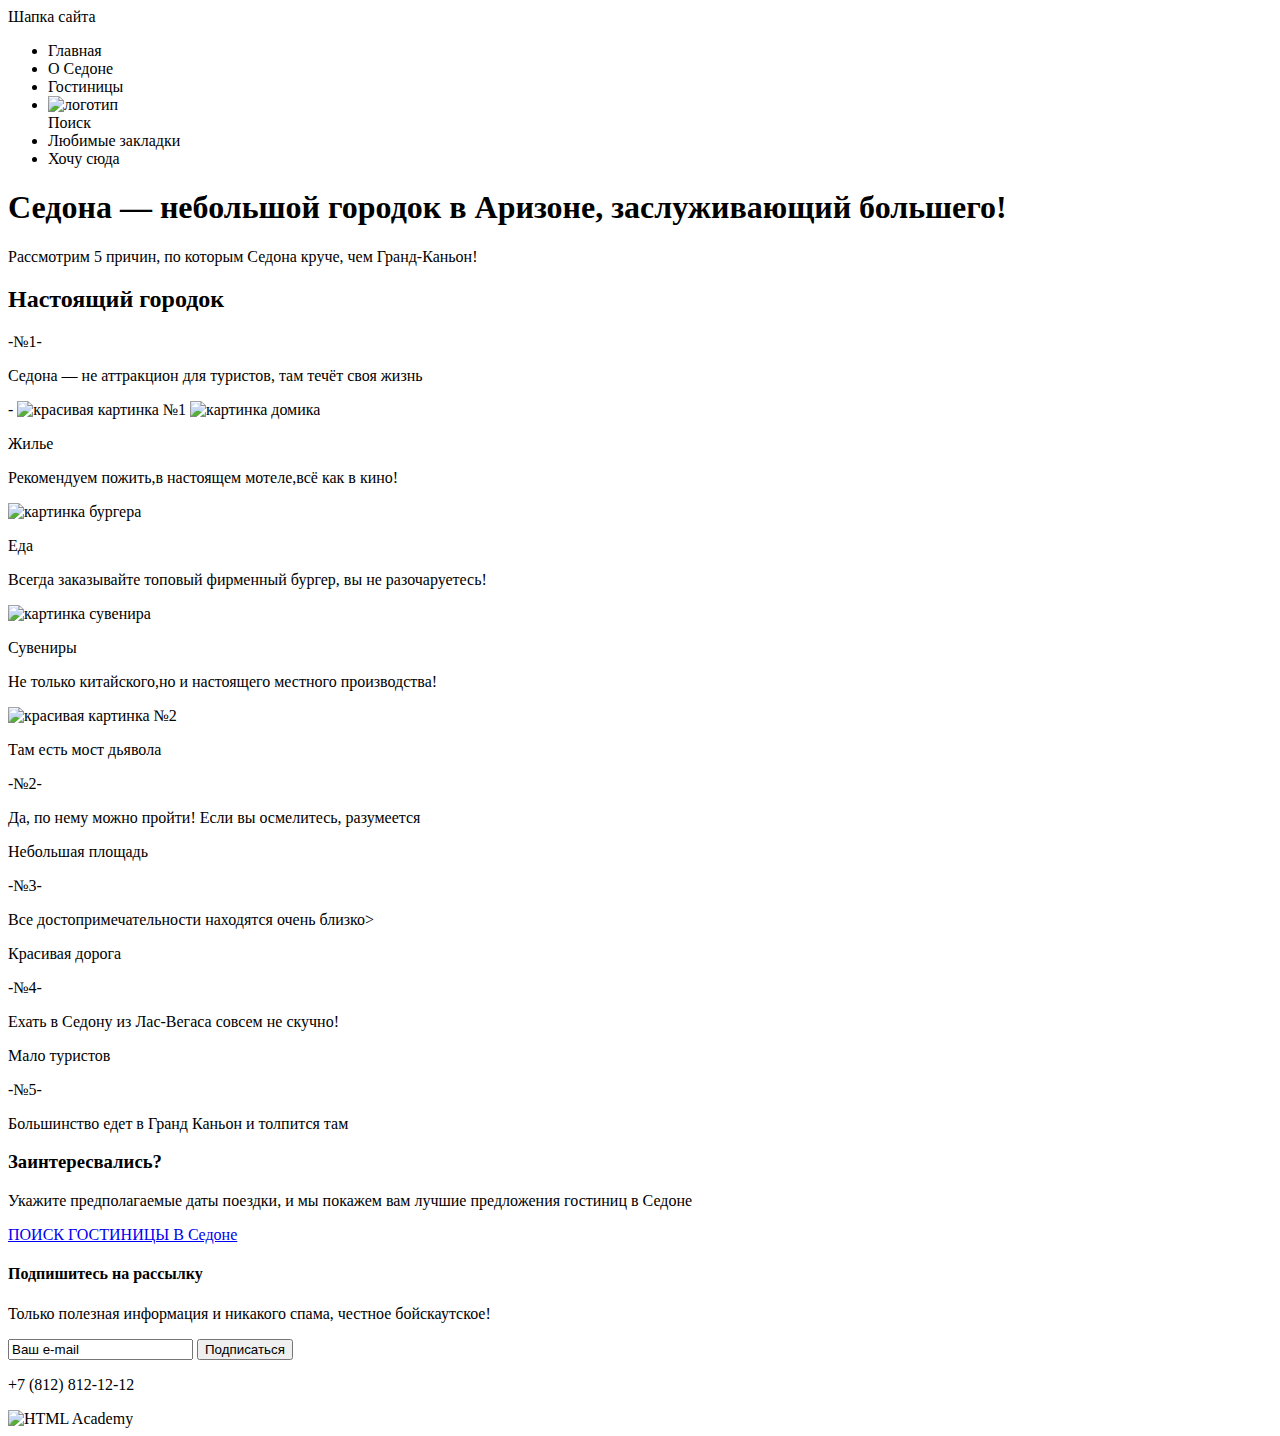
==== index.html @ 8c1b792f "Семантическая разметка главной стр вер 1" ====
<!DOCTYPE html>
<html lang="ru">
  <head>
    <meta charset="utf-8">
    <title>Курорт Седона</title>
  </head>
  <body>
    <nav>
  <header>Шапка сайта</header>
  <ul>
    <li>Главная</li>
    <li>О Седоне</li>
    <li>Гостиницы</li>
    <li><img src="#" alt="логотип"></li>
        <il>Поиск</li>
    <li>Любимые закладки</li>
    <li>Хочу сюда</li>
  </ul>
</nav>
<main>
  
  <h1>Седона — небольшой городок в Аризоне,
    заслуживающий большего!</h1>

    <p>Рассмотрим 5 причин, по которым Седона круче, чем Гранд-Каньон!</p>

  <h2>Настоящий городок</h2>
  <p>-№1-</p>
  <p>Седона — не аттракцион для туристов, там течёт 
    своя жизнь</p>
-
    <img src="#" alt="красивая картинка №1"> 

    <img src="#" alt="картинка домика"> 
    <p>Жилье</p>
    <p>Рекомендуем пожить,в настоящем мотеле,всё как в кино!</p>

    <img src="#" alt="картинка бургера">     
    <p>Еда</p>
    <p>Всегда заказывайте топовый фирменный бургер, вы не разочаруетесь!</p>

    <img src="#" alt="картинка сувенира"> 
    <p>Сувениры</p>
    <p>Не только китайского,но и настоящего местного производства!</p>

    <img src="#" alt="красивая картинка №2">

    <p>Там есть мост дьявола</p>
    <p>-№2-</p>
    <p>Да, по нему можно пройти! Если вы осмелитесь, разумеется</p>

    <p>Небольшая площадь</p>
    <p>-№3-</p>
    <p></p>Все достопримечательности находятся очень близко></p>

    <p>Красивая дорога</p>
    <p>-№4-</p>
    <p>Ехать в Седону из Лас-Вегаса совсем не скучно!</p>

    <p>Мало туристов</p>
    <p>-№5-</p>
    <p>Большинство едет в Гранд Каньон и толпится там</p>

<h3>Заинтересвались?</h3>
<p>Укажите предполагаемые даты поездки, и мы покажем вам лучшие предложения гостиниц в Седоне</p>
<a href="#">ПОИСК ГОСТИНИЦЫ В Cедоне</a>
 
<h4>Подпишитесь на рассылку</h4>
<p>Только полезная информация и никакого спама, честное бойскаутское!</p>
<form action="#" method="post">
<input type="text" name="e-mail" value="Ваш e-mail">
<input type="submit" value="Подписаться">
  </form>
</main>

      <a href="#"img src="#" alt=Птичка></a> 
      <a href="#"img src="#" alt=Ф-Бук></a>
      <a href="#"img src="#" alt=Другие></a>

      <p>+7 (812) 812-12-12</p>   
      <img src="#" alt="HTML Academy">

    </footer>


  </body>
</html>
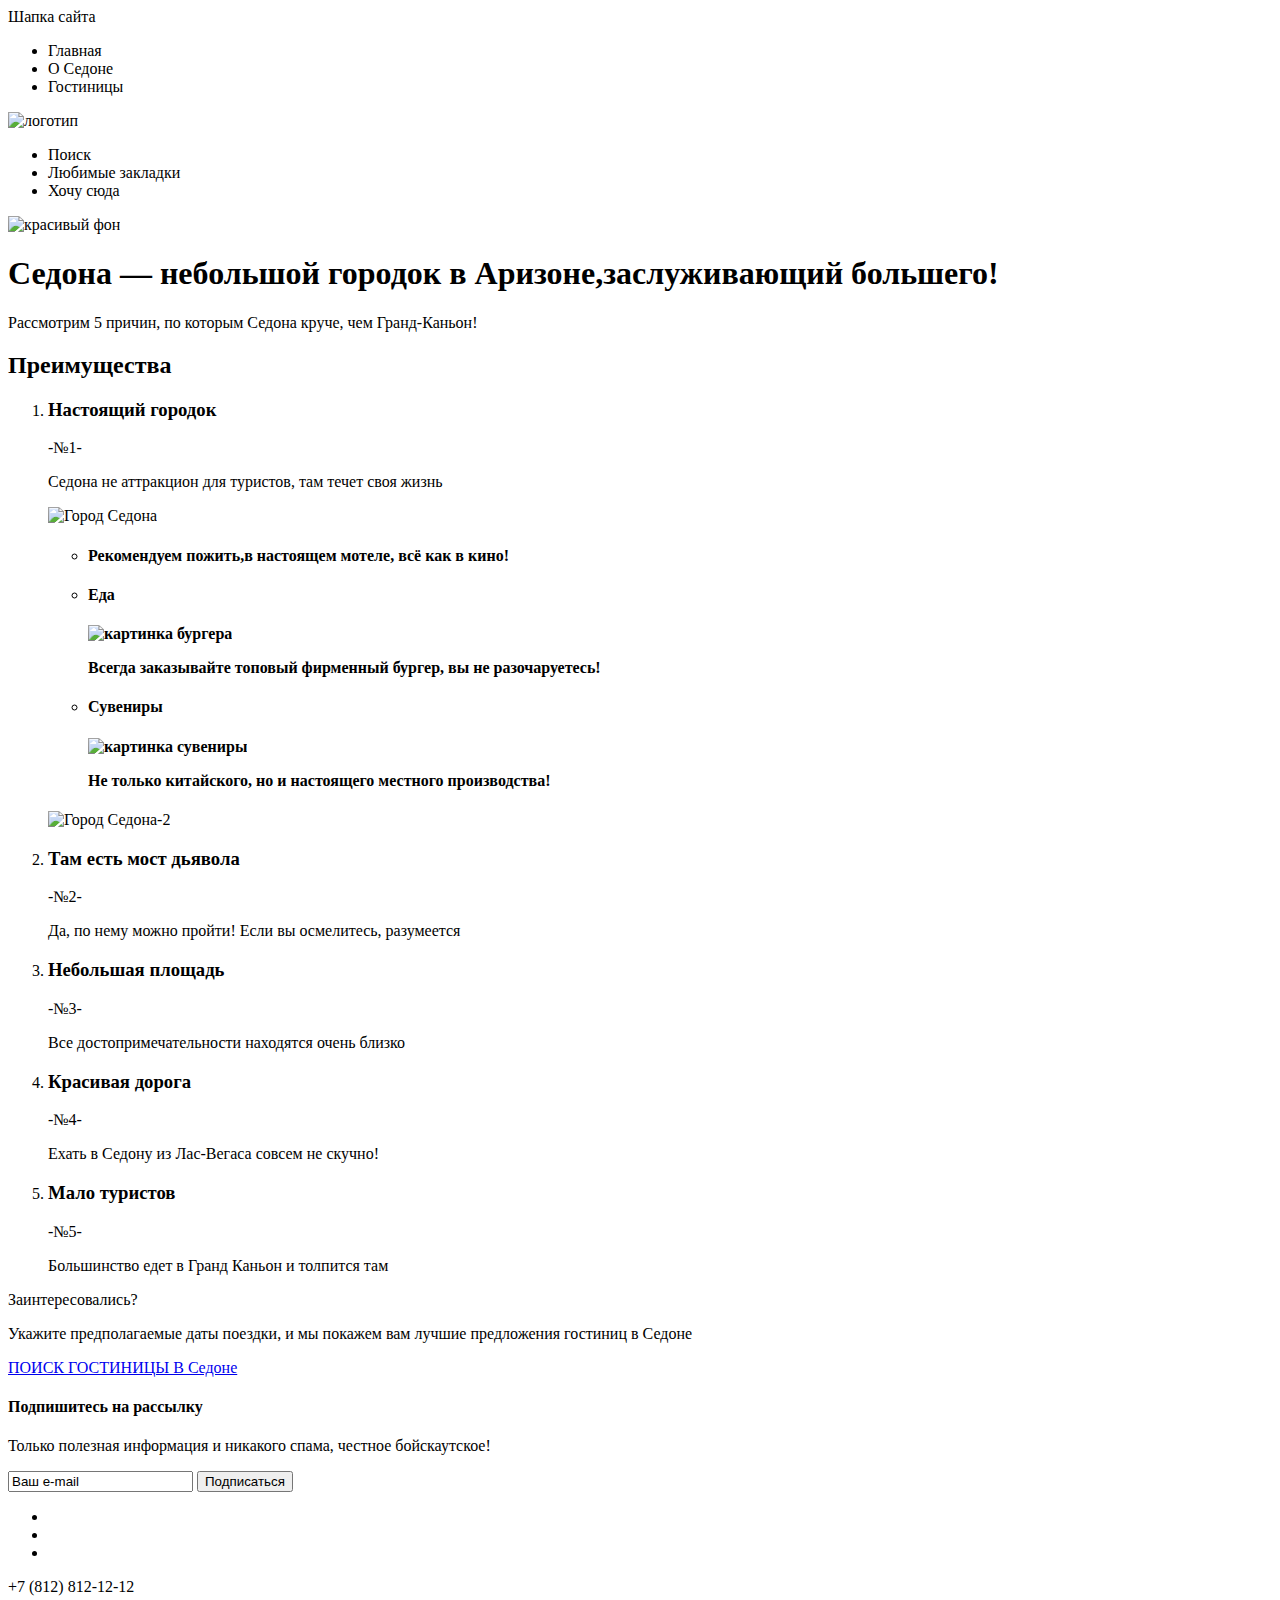
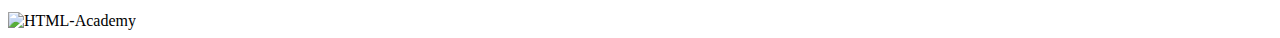
==== commit 12ce017d: "Улучшенная версия" ====
--- a/index.html
+++ b/index.html
@@ -1,87 +1,118 @@
 <!DOCTYPE html>
 <html lang="ru">
-  <head>
-    <meta charset="utf-8">
-    <title>Курорт Седона</title>
-  </head>
-  <body>
-    <nav>
-  <header>Шапка сайта</header>
-  <ul>
-    <li>Главная</li>
-    <li>О Седоне</li>
-    <li>Гостиницы</li>
-    <li><img src="#" alt="логотип"></li>
-        <il>Поиск</li>
-    <li>Любимые закладки</li>
-    <li>Хочу сюда</li>
-  </ul>
-</nav>
-<main>
-  
-  <h1>Седона — небольшой городок в Аризоне,
-    заслуживающий большего!</h1>
 
-    <p>Рассмотрим 5 причин, по которым Седона круче, чем Гранд-Каньон!</p>
+<head>
+  <meta charset="utf-8">
+  <title>Курорт Седона</title>
+</head>
 
-  <h2>Настоящий городок</h2>
-  <p>-№1-</p>
-  <p>Седона — не аттракцион для туристов, там течёт 
-    своя жизнь</p>
--
-    <img src="#" alt="красивая картинка №1"> 
+<body>
+  <nav>
+    <header>Шапка сайта</header>
+    <ul class="nav">
+      <li class="nav-list-1">Главная</li>
+      <li class="nav-list-1">О Седоне</li>
+      <li class="nav-list-1">Гостиницы</li>
+    </ul>
+    <img src="#" width="" height="" alt="логотип" class="logo-sedona">
+    <ul class="nav-2">
+      <li class="nav-list-2">Поиск</li>
+      <li class="nav-list-2">Любимые закладки</li>
+      <li class="nav-list-2">Хочу сюда</li>
+    </ul>
+  </nav>
+  <main>
+    <img src="#" width="" height="" alt="красивый фон" class="pic-sedona">
+    <section class="section-h1">
+      <h1 class="head-one">Седона — небольшой городок в Аризоне,заслуживающий большего!</h1>
+      <p class="paragraph-main">Рассмотрим 5 причин, по которым Седона круче, чем Гранд-Каньон!</p>
+    </section>
+    <section class='advantages'>
+      <h2 class="visually-hidden">Преимущества</h2>
 
-    <img src="#" alt="картинка домика"> 
-    <p>Жилье</p>
-    <p>Рекомендуем пожить,в настоящем мотеле,всё как в кино!</p>
+      <ol class="advantages-list">
+        <li class="advantages-item advantages-item-image">
+          <h3 class="advantages-title">Настоящий городок</h3>
+          <p class="advantages-text">-№1-</p>
+          <p class="advantages-text">Седона не аттракцион для туристов, там течет своя жизнь</p>
+        </li>
+        <picture class="advantages-picture">
+          <!-- Тег picture в дальнейшем понадобится для реализации адаптивности контентного изображения -->
+          <img class="advantages-img" src="" width="" height="" alt="Город Седона">
+        </picture>
 
-    <img src="#" alt="картинка бургера">     
-    <p>Еда</p>
-    <p>Всегда заказывайте топовый фирменный бургер, вы не разочаруетесь!</p>
+        <ul class="features-list">
+          <li class="features-item">
+            <h4 class="features-pict" src="#" width="" height="" alt="картинка домика">
+              <p class="features-text">Рекомендуем пожить,в настоящем мотеле, всё как в кино!</p>
 
-    <img src="#" alt="картинка сувенира"> 
-    <p>Сувениры</p>
-    <p>Не только китайского,но и настоящего местного производства!</p>
+          <li class="features-item">
+            <h4 class="features-title">Еда</h4>
+            <img class="features-pict" src="#" width="" height="" alt="картинка бургера">
+            <p class="features-text">Всегда заказывайте топовый фирменный бургер, вы не разочаруетесь!</p>
+          </li>
+          <li class="features-item">
+            <h4 class="advantages-item-white">Сувениры</h4>
+            <img class="features-pict" src="#" width="" height="" alt="картинка сувениры">
+            <p class="features-text">Не только китайского, но и настоящего местного производства!</p>
+          </li>
+        </ul>
+        <picture class="advantages-picture">
+          <!-- Тег picture в дальнейшем понадобится для реализации адаптивности контентного изображения -->
+          <img class="advantages-img" src="" width="" height="" alt="Город Седона-2">
+        </picture>
+        <li class="advantages-item advantages-item-image">
+          <h3 class="advantages-title">Там есть мост дьявола</h3>
+          <p class="advantages-text">-№2-</p>
+          <p class="advantages-text">Да, по нему можно пройти! Если вы осмелитесь, разумеется</p>
+        </li>
 
-    <img src="#" alt="красивая картинка №2">
+        <li class="advantages-item-white advantages-item-image">
+          <h3 class="features-title">Небольшая площадь</h3>
+          <p class="features-text">-№3-</p>
+          <p class="features-text">Все достопримечательности находятся очень близко</p>
+        </li>
 
-    <p>Там есть мост дьявола</p>
-    <p>-№2-</p>
-    <p>Да, по нему можно пройти! Если вы осмелитесь, разумеется</p>
+        <li class="advantages-item-gray advantages-item-image">
+          <h3 class="advantages-title">Красивая дорога</h3>
+          <p class="features-text">-№4-</p>
+          <p class="features-text">Ехать в Седону из Лас-Вегаса совсем не скучно!</p>
+        </li>
 
-    <p>Небольшая площадь</p>
-    <p>-№3-</p>
-    <p></p>Все достопримечательности находятся очень близко></p>
+        <li class=" advantages-item-white advantages-item-image">
+          <h3 class="advantages-title">Мало туристов</h3>
+          <p class="features-text">-№5-</p>
+          <p class="features-text">Большинство едет в Гранд Каньон и толпится там</p>
+        </li>
+    </section>
 
-    <p>Красивая дорога</p>
-    <p>-№4-</p>
-    <p>Ехать в Седону из Лас-Вегаса совсем не скучно!</p>
+    <section class="interes">
+      <p class="interes-head">Заинтересовались?</p>
+      <p class="interes-text">Укажите предполагаемые даты поездки, и мы покажем вам лучшие предложения гостиниц в Седоне
+      </p>
+      <a class="interes-link" href="#">ПОИСК ГОСТИНИЦЫ В Cедоне</a>
+    </section>
 
-    <p>Мало туристов</p>
-    <p>-№5-</p>
-    <p>Большинство едет в Гранд Каньон и толпится там</p>
+    <section class="mailing-list">
+      <h4 class="heading-4">Подпишитесь на рассылку</h4>
+      <p class="mailing-list-text">Только полезная информация и никакого спама, честное бойскаутское!</p>
+      <form action="#" method="post">
+        <input class="e-mail-input" type="text" name="e-mail" value="Ваш e-mail">
+        <input class="submit-button" type="submit" value="Подписаться">
+      </form>
+    </section>
+  </main>
+  <footer class="footer-main">
+    <ul>
+      <li class="futers-item"><a href="#" img src="#" width="" height="" alt=Птичка></a> </li>
+      <li class="futers-item"><a href="#" img src="#" width="" height="" alt=Ф-Бук></a></li>
+      <li class="futers-item"><a href="#" img src="#" width="" height="" alt=Другие></a></li>
+    </ul>
+    <p class="tel">+7 (812) 812-12-12</p>
 
-<h3>Заинтересвались?</h3>
-<p>Укажите предполагаемые даты поездки, и мы покажем вам лучшие предложения гостиниц в Седоне</p>
-<a href="#">ПОИСК ГОСТИНИЦЫ В Cедоне</a>
- 
-<h4>Подпишитесь на рассылку</h4>
-<p>Только полезная информация и никакого спама, честное бойскаутское!</p>
-<form action="#" method="post">
-<input type="text" name="e-mail" value="Ваш e-mail">
-<input type="submit" value="Подписаться">
-  </form>
-</main>
+    <img class="footer-img" src="" width="" height="" alt="HTML-Academy">
 
-      <a href="#"img src="#" alt=Птичка></a> 
-      <a href="#"img src="#" alt=Ф-Бук></a>
-      <a href="#"img src="#" alt=Другие></a>
-
-      <p>+7 (812) 812-12-12</p>   
-      <img src="#" alt="HTML Academy">
-
-    </footer>
+  </footer>
 
 
-  </body>
-</html>
+</body>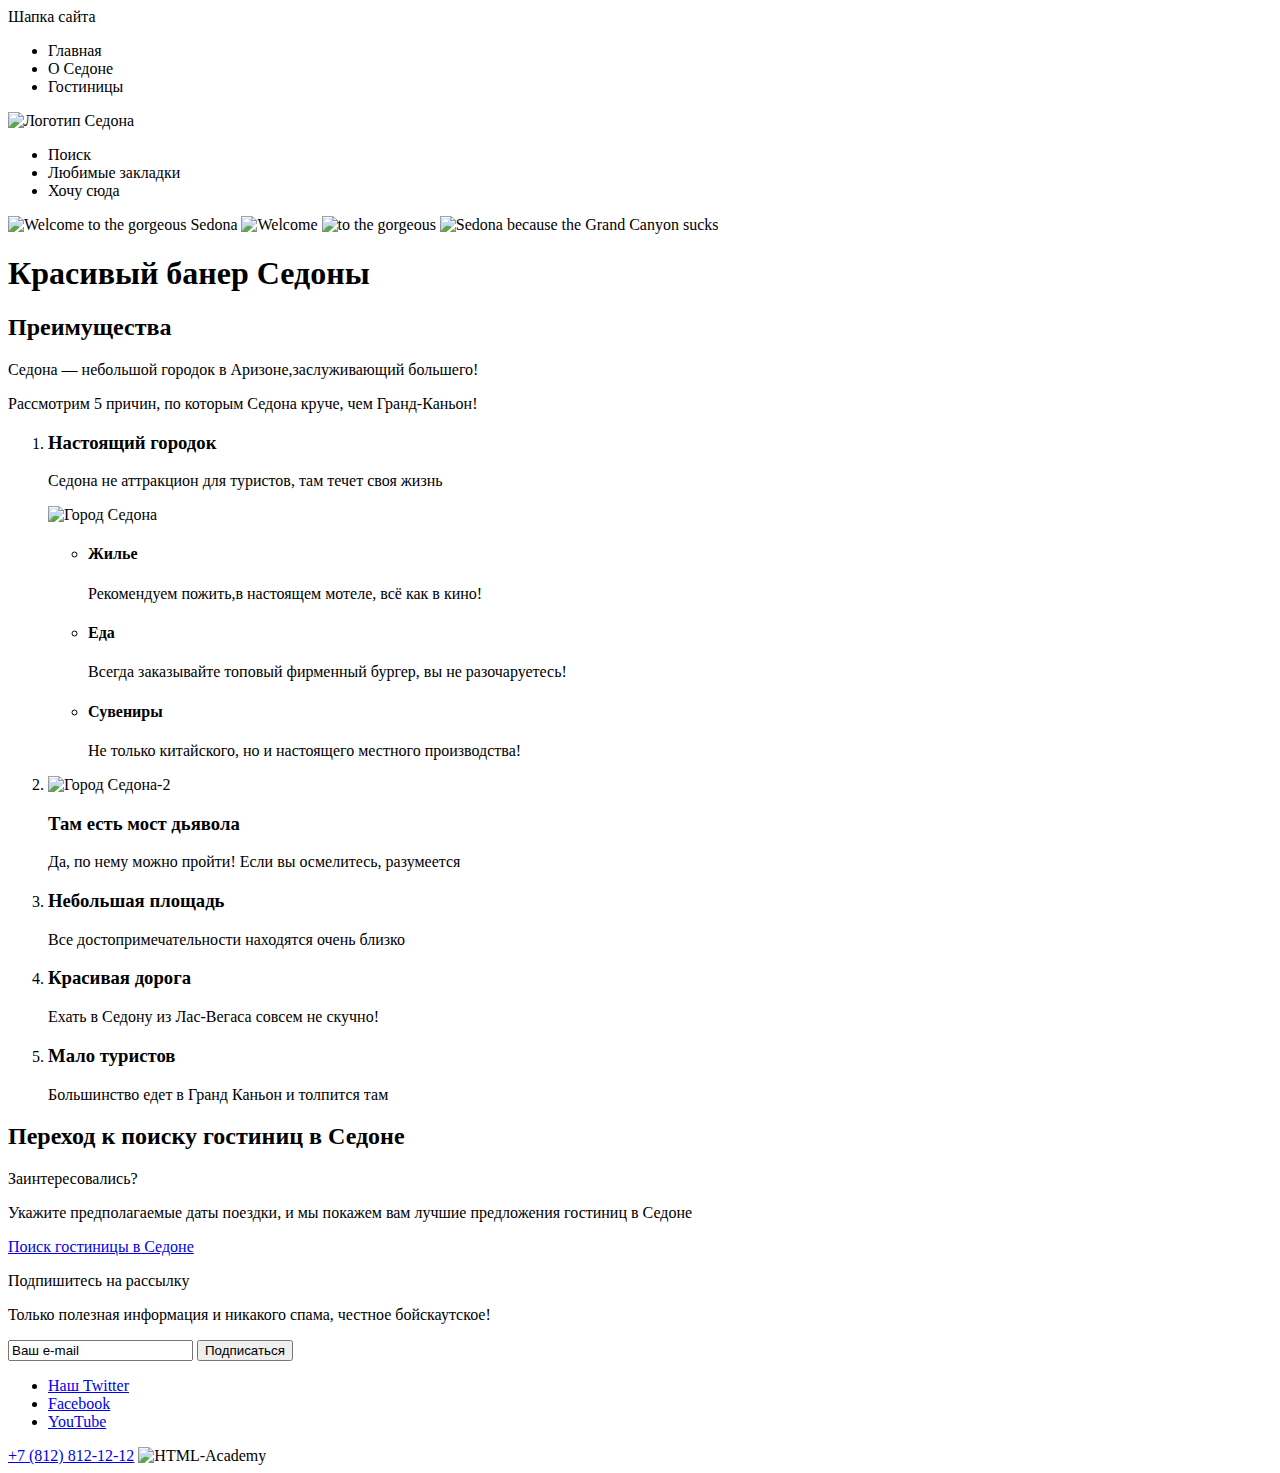
==== commit 6fcff19e: "версия от 22 октября" ====
--- a/index.html
+++ b/index.html
@@ -10,109 +10,116 @@
   <nav>
     <header>Шапка сайта</header>
     <ul class="nav">
-      <li class="nav-list-1">Главная</li>
-      <li class="nav-list-1">О Седоне</li>
-      <li class="nav-list-1">Гостиницы</li>
+      <li class="nav-item">Главная</li>
+      <li class="nav-item">О Седоне</li>
+      <li class="nav-item">Гостиницы</li>
     </ul>
-    <img src="#" width="" height="" alt="логотип" class="logo-sedona">
-    <ul class="nav-2">
-      <li class="nav-list-2">Поиск</li>
-      <li class="nav-list-2">Любимые закладки</li>
-      <li class="nav-list-2">Хочу сюда</li>
+    <img src="#" width="" height="" alt="Логотип Седона" class="logo-sedona">
+    <ul class="nav-user">
+      <li class="nav-item">Поиск</li>
+      <li class="nav-item">Любимые закладки</li>
+      <li class="nav-item">Хочу сюда</li>
     </ul>
   </nav>
   <main>
-    <img src="#" width="" height="" alt="красивый фон" class="pic-sedona">
-    <section class="section-h1">
-      <h1 class="head-one">Седона — небольшой городок в Аризоне,заслуживающий большего!</h1>
-      <p class="paragraph-main">Рассмотрим 5 причин, по которым Седона круче, чем Гранд-Каньон!</p>
+    <section class="main-picture">
+      <img src="#" width="" height="" alt="Welcome to the gorgeous Sedona" class="pic-mounts">
+      <img src="#" width="" height="" alt="Welcome" class="pic-line-1">
+      <img src="#" width="" height="" alt="to the gorgeous" class="pic-line-2">
+      <img src="#" width="" height="" alt="Sedona because the Grand Canyon sucks" class="pic-line-3">
+      <h1 class="visually-hidden">Красивый банер Седоны</h1>
     </section>
+
     <section class='advantages'>
       <h2 class="visually-hidden">Преимущества</h2>
+      <p class="paragraph-capital">Седона — небольшой городок в Аризоне,заслуживающий большего!</p>
+      <p class="paragraph-advantages">Рассмотрим 5 причин, по которым Седона круче, чем Гранд-Каньон!</p>
 
       <ol class="advantages-list">
         <li class="advantages-item advantages-item-image">
           <h3 class="advantages-title">Настоящий городок</h3>
-          <p class="advantages-text">-№1-</p>
           <p class="advantages-text">Седона не аттракцион для туристов, там течет своя жизнь</p>
+          <picture class="advantages-picture">
+            <!-- Тег picture в дальнейшем понадобится для реализации адаптивности контентного изображения -->
+            <img class="advantages-img" src="" width="" height="" alt="Город Седона">
+          </picture>
+          <ul class="features-list">
+            <li class="features-item">
+              <h4 class="features-title">Жилье</h4>
+              <p class="features-text">Рекомендуем пожить,в настоящем мотеле, всё как в кино!</p>
+            </li>
+            <li class="features-item">
+              <h4 class="features-title">Еда</h4>
+              <p class="features-text">Всегда заказывайте топовый фирменный бургер, вы не разочаруетесь!</p>
+            </li>
+            <li class="features-item">
+              <h4 class="advantages-item-white">Сувениры</h4>
+              <p class="features-text">Не только китайского, но и настоящего местного производства!</p>
+            </li>
+          </ul>
         </li>
-        <picture class="advantages-picture">
-          <!-- Тег picture в дальнейшем понадобится для реализации адаптивности контентного изображения -->
-          <img class="advantages-img" src="" width="" height="" alt="Город Седона">
-        </picture>
 
-        <ul class="features-list">
-          <li class="features-item">
-            <h4 class="features-pict" src="#" width="" height="" alt="картинка домика">
-              <p class="features-text">Рекомендуем пожить,в настоящем мотеле, всё как в кино!</p>
+        <li class="advantages-item advantages-item-image">
+          <picture class="advantages-picture">
+            <!-- Тег picture в дальнейшем понадобится для реализации адаптивности контентного изображения -->
+            <img class="advantages-img" src="" width="" height="" alt="Город Седона-2">
+          </picture>
+          <h3 class="advantages-title">Там есть мост дьявола</h3>
 
-          <li class="features-item">
-            <h4 class="features-title">Еда</h4>
-            <img class="features-pict" src="#" width="" height="" alt="картинка бургера">
-            <p class="features-text">Всегда заказывайте топовый фирменный бургер, вы не разочаруетесь!</p>
-          </li>
-          <li class="features-item">
-            <h4 class="advantages-item-white">Сувениры</h4>
-            <img class="features-pict" src="#" width="" height="" alt="картинка сувениры">
-            <p class="features-text">Не только китайского, но и настоящего местного производства!</p>
-          </li>
-        </ul>
-        <picture class="advantages-picture">
-          <!-- Тег picture в дальнейшем понадобится для реализации адаптивности контентного изображения -->
-          <img class="advantages-img" src="" width="" height="" alt="Город Седона-2">
-        </picture>
-        <li class="advantages-item advantages-item-image">
-          <h3 class="advantages-title">Там есть мост дьявола</h3>
-          <p class="advantages-text">-№2-</p>
           <p class="advantages-text">Да, по нему можно пройти! Если вы осмелитесь, разумеется</p>
         </li>
 
-        <li class="advantages-item-white advantages-item-image">
+        <li class="advantages-item-white ">
           <h3 class="features-title">Небольшая площадь</h3>
-          <p class="features-text">-№3-</p>
+
           <p class="features-text">Все достопримечательности находятся очень близко</p>
         </li>
 
-        <li class="advantages-item-gray advantages-item-image">
+        <li class="advantages-item-gray ">
           <h3 class="advantages-title">Красивая дорога</h3>
-          <p class="features-text">-№4-</p>
+
           <p class="features-text">Ехать в Седону из Лас-Вегаса совсем не скучно!</p>
         </li>
 
-        <li class=" advantages-item-white advantages-item-image">
+        <li class=" advantages-item-white">
           <h3 class="advantages-title">Мало туристов</h3>
-          <p class="features-text">-№5-</p>
+
           <p class="features-text">Большинство едет в Гранд Каньон и толпится там</p>
         </li>
     </section>
 
     <section class="interes">
+      <h2 class="visually-hidden">Переход к поиску гостиниц в Седоне</h2>
       <p class="interes-head">Заинтересовались?</p>
       <p class="interes-text">Укажите предполагаемые даты поездки, и мы покажем вам лучшие предложения гостиниц в Седоне
       </p>
-      <a class="interes-link" href="#">ПОИСК ГОСТИНИЦЫ В Cедоне</a>
+      <a class="interes-link" href="#">Поиск гостиницы в Седоне</a>
     </section>
 
     <section class="mailing-list">
-      <h4 class="heading-4">Подпишитесь на рассылку</h4>
+      <p class="heading-4">Подпишитесь на рассылку</p>
       <p class="mailing-list-text">Только полезная информация и никакого спама, честное бойскаутское!</p>
       <form action="#" method="post">
-        <input class="e-mail-input" type="text" name="e-mail" value="Ваш e-mail">
-        <input class="submit-button" type="submit" value="Подписаться">
+        <input class="e-mail-input" type="text" id="mail-input" name="e-mail" value="Ваш e-mail">
+        <label for id="mail-input"></label>
+        <input class="submit-button" type="submit"  id="input-button" value="Подписаться">
+        <label for id="input-button"></label>
       </form>
+      
     </section>
   </main>
   <footer class="footer-main">
     <ul>
-      <li class="futers-item"><a href="#" img src="#" width="" height="" alt=Птичка></a> </li>
-      <li class="futers-item"><a href="#" img src="#" width="" height="" alt=Ф-Бук></a></li>
-      <li class="futers-item"><a href="#" img src="#" width="" height="" alt=Другие></a></li>
+      <li class="footer-item"><a href="#">Наш Twitter</li>
+      <li class="footer-item"><a href="#">Facebook</li>
+      <li class="footer-item"><a href="#">YouTube</li>
     </ul>
-    <p class="tel">+7 (812) 812-12-12</p>
+    
+    <a class="tel" href="tel:+7 (812) 812-12-12"> +7 (812) 812-12-12</a>
 
-    <img class="footer-img" src="" width="" height="" alt="HTML-Academy">
+    <img class="footer-img" href="#" src="#" width="" height="" alt="HTML-Academy">
 
   </footer>
 
 
-</body>+</body>
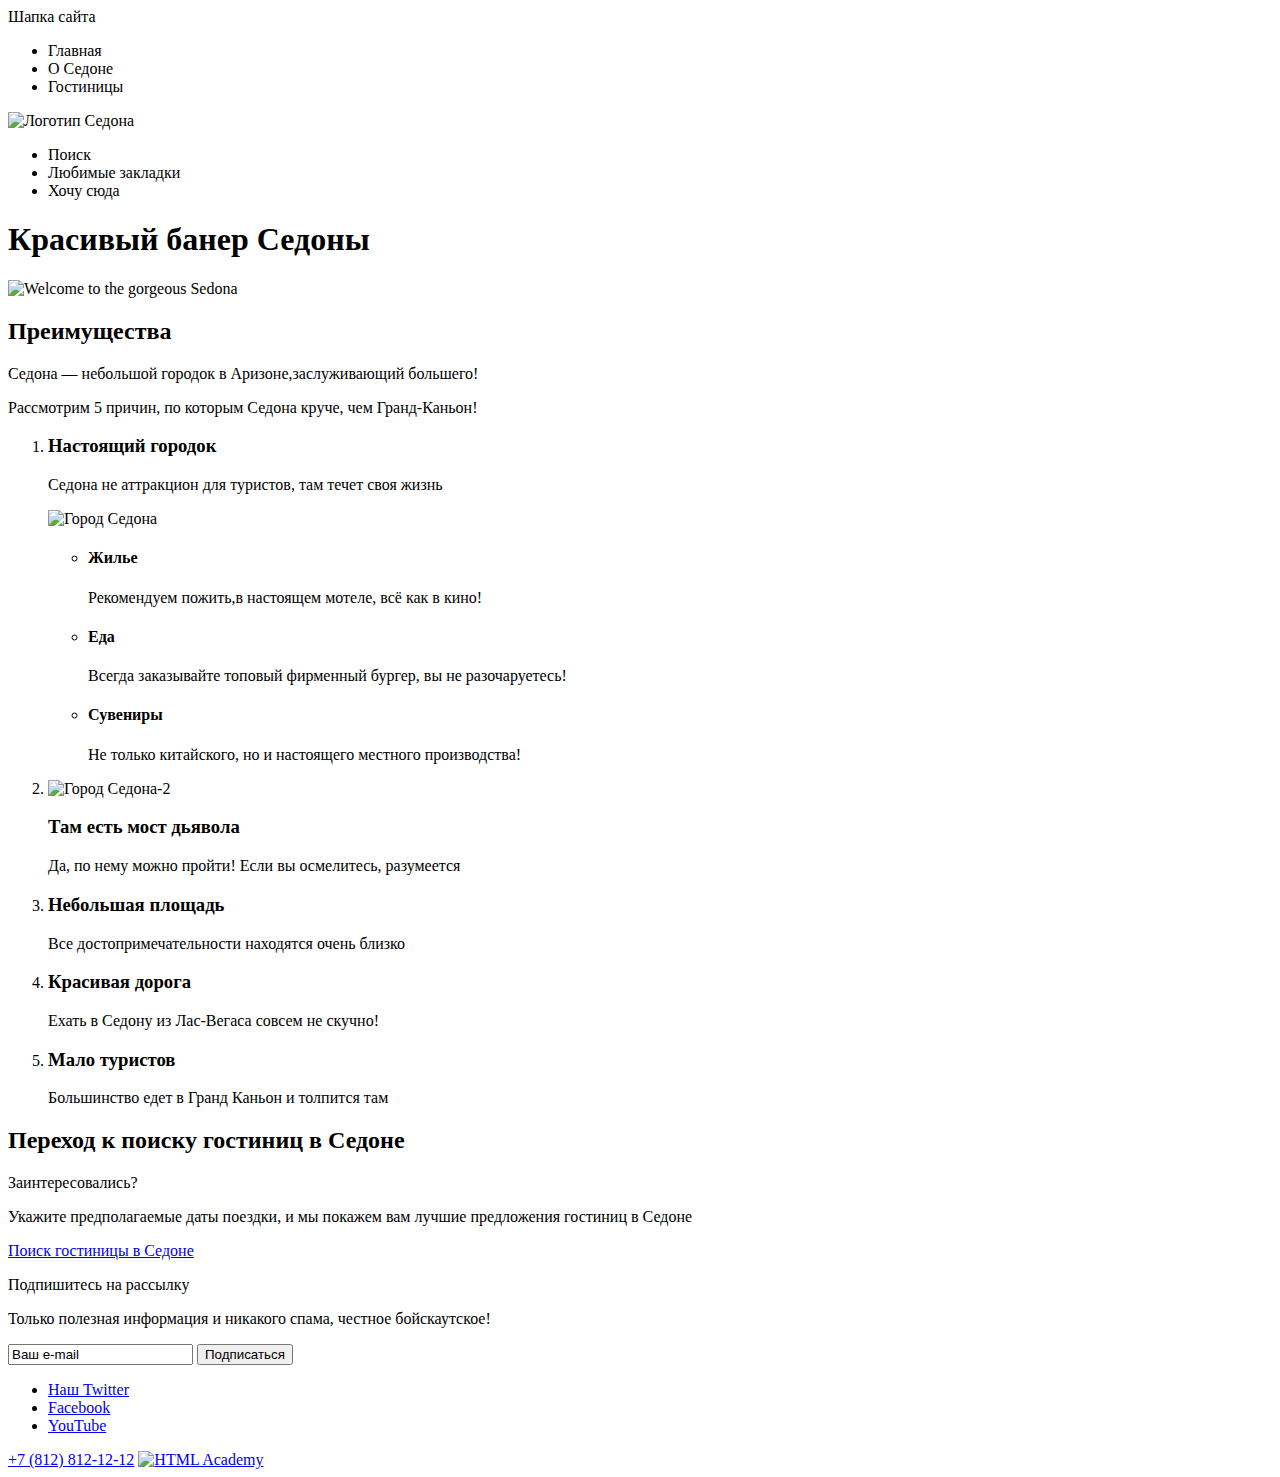
==== commit 309ec3db: "Очередной вариант" ====
--- a/index.html
+++ b/index.html
@@ -1,11 +1,9 @@
 <!DOCTYPE html>
 <html lang="ru">
-
 <head>
   <meta charset="utf-8">
   <title>Курорт Седона</title>
 </head>
-
 <body>
   <nav>
     <header>Шапка сайта</header>
@@ -14,7 +12,7 @@
       <li class="nav-item">О Седоне</li>
       <li class="nav-item">Гостиницы</li>
     </ul>
-    <img src="#" width="" height="" alt="Логотип Седона" class="logo-sedona">
+    <img class="logo-sedona" src="#" width="" height="" alt="Логотип Седона">
     <ul class="nav-user">
       <li class="nav-item">Поиск</li>
       <li class="nav-item">Любимые закладки</li>
@@ -23,18 +21,13 @@
   </nav>
   <main>
     <section class="main-picture">
-      <img src="#" width="" height="" alt="Welcome to the gorgeous Sedona" class="pic-mounts">
-      <img src="#" width="" height="" alt="Welcome" class="pic-line-1">
-      <img src="#" width="" height="" alt="to the gorgeous" class="pic-line-2">
-      <img src="#" width="" height="" alt="Sedona because the Grand Canyon sucks" class="pic-line-3">
       <h1 class="visually-hidden">Красивый банер Седоны</h1>
+      <img class="pic-mounts" src="#" width="" height="" alt="Welcome to the gorgeous Sedona">
     </section>
-
-    <section class='advantages'>
+    <section class="advantages">
       <h2 class="visually-hidden">Преимущества</h2>
       <p class="paragraph-capital">Седона — небольшой городок в Аризоне,заслуживающий большего!</p>
       <p class="paragraph-advantages">Рассмотрим 5 причин, по которым Седона круче, чем Гранд-Каньон!</p>
-
       <ol class="advantages-list">
         <li class="advantages-item advantages-item-image">
           <h3 class="advantages-title">Настоящий городок</h3>
@@ -58,36 +51,27 @@
             </li>
           </ul>
         </li>
-
         <li class="advantages-item advantages-item-image">
           <picture class="advantages-picture">
-            <!-- Тег picture в дальнейшем понадобится для реализации адаптивности контентного изображения -->
             <img class="advantages-img" src="" width="" height="" alt="Город Седона-2">
           </picture>
           <h3 class="advantages-title">Там есть мост дьявола</h3>
-
           <p class="advantages-text">Да, по нему можно пройти! Если вы осмелитесь, разумеется</p>
         </li>
-
         <li class="advantages-item-white ">
           <h3 class="features-title">Небольшая площадь</h3>
-
           <p class="features-text">Все достопримечательности находятся очень близко</p>
         </li>
-
         <li class="advantages-item-gray ">
           <h3 class="advantages-title">Красивая дорога</h3>
-
           <p class="features-text">Ехать в Седону из Лас-Вегаса совсем не скучно!</p>
         </li>
-
         <li class=" advantages-item-white">
           <h3 class="advantages-title">Мало туристов</h3>
-
           <p class="features-text">Большинство едет в Гранд Каньон и толпится там</p>
         </li>
+      </ol>
     </section>
-
     <section class="interes">
       <h2 class="visually-hidden">Переход к поиску гостиниц в Седоне</h2>
       <p class="interes-head">Заинтересовались?</p>
@@ -95,31 +79,26 @@
       </p>
       <a class="interes-link" href="#">Поиск гостиницы в Седоне</a>
     </section>
-
     <section class="mailing-list">
       <p class="heading-4">Подпишитесь на рассылку</p>
       <p class="mailing-list-text">Только полезная информация и никакого спама, честное бойскаутское!</p>
       <form action="#" method="post">
-        <input class="e-mail-input" type="text" id="mail-input" name="e-mail" value="Ваш e-mail">
-        <label for id="mail-input"></label>
-        <input class="submit-button" type="submit"  id="input-button" value="Подписаться">
-        <label for id="input-button"></label>
+        <label>
+          <input class="e-mail-input" type="text" name="e-mail" value="Ваш e-mail">
+        </label>
+        <label>
+          <input class="submit-button" type="button" value="Подписаться">
+        </label>
       </form>
-      
     </section>
   </main>
   <footer class="footer-main">
     <ul>
-      <li class="footer-item"><a href="#">Наш Twitter</li>
-      <li class="footer-item"><a href="#">Facebook</li>
-      <li class="footer-item"><a href="#">YouTube</li>
+      <li class="footer-item"><a href="#">Наш Twitter</a></li>
+      <li class="footer-item"><a href="#">Facebook</a></li>
+      <li class="footer-item"><a href="#">YouTube</a></li>
     </ul>
-    
-    <a class="tel" href="tel:+7 (812) 812-12-12"> +7 (812) 812-12-12</a>
-
-    <img class="footer-img" href="#" src="#" width="" height="" alt="HTML-Academy">
-
+    <a class="telephone" href="tel:+78128121212"> +7 (812) 812-12-12</a>
+    <a class="footer-link" href="https://htmlacademy.ru"><img src="" width="" height="" alt="HTML Academy"></a>
   </footer>
-
-
 </body>
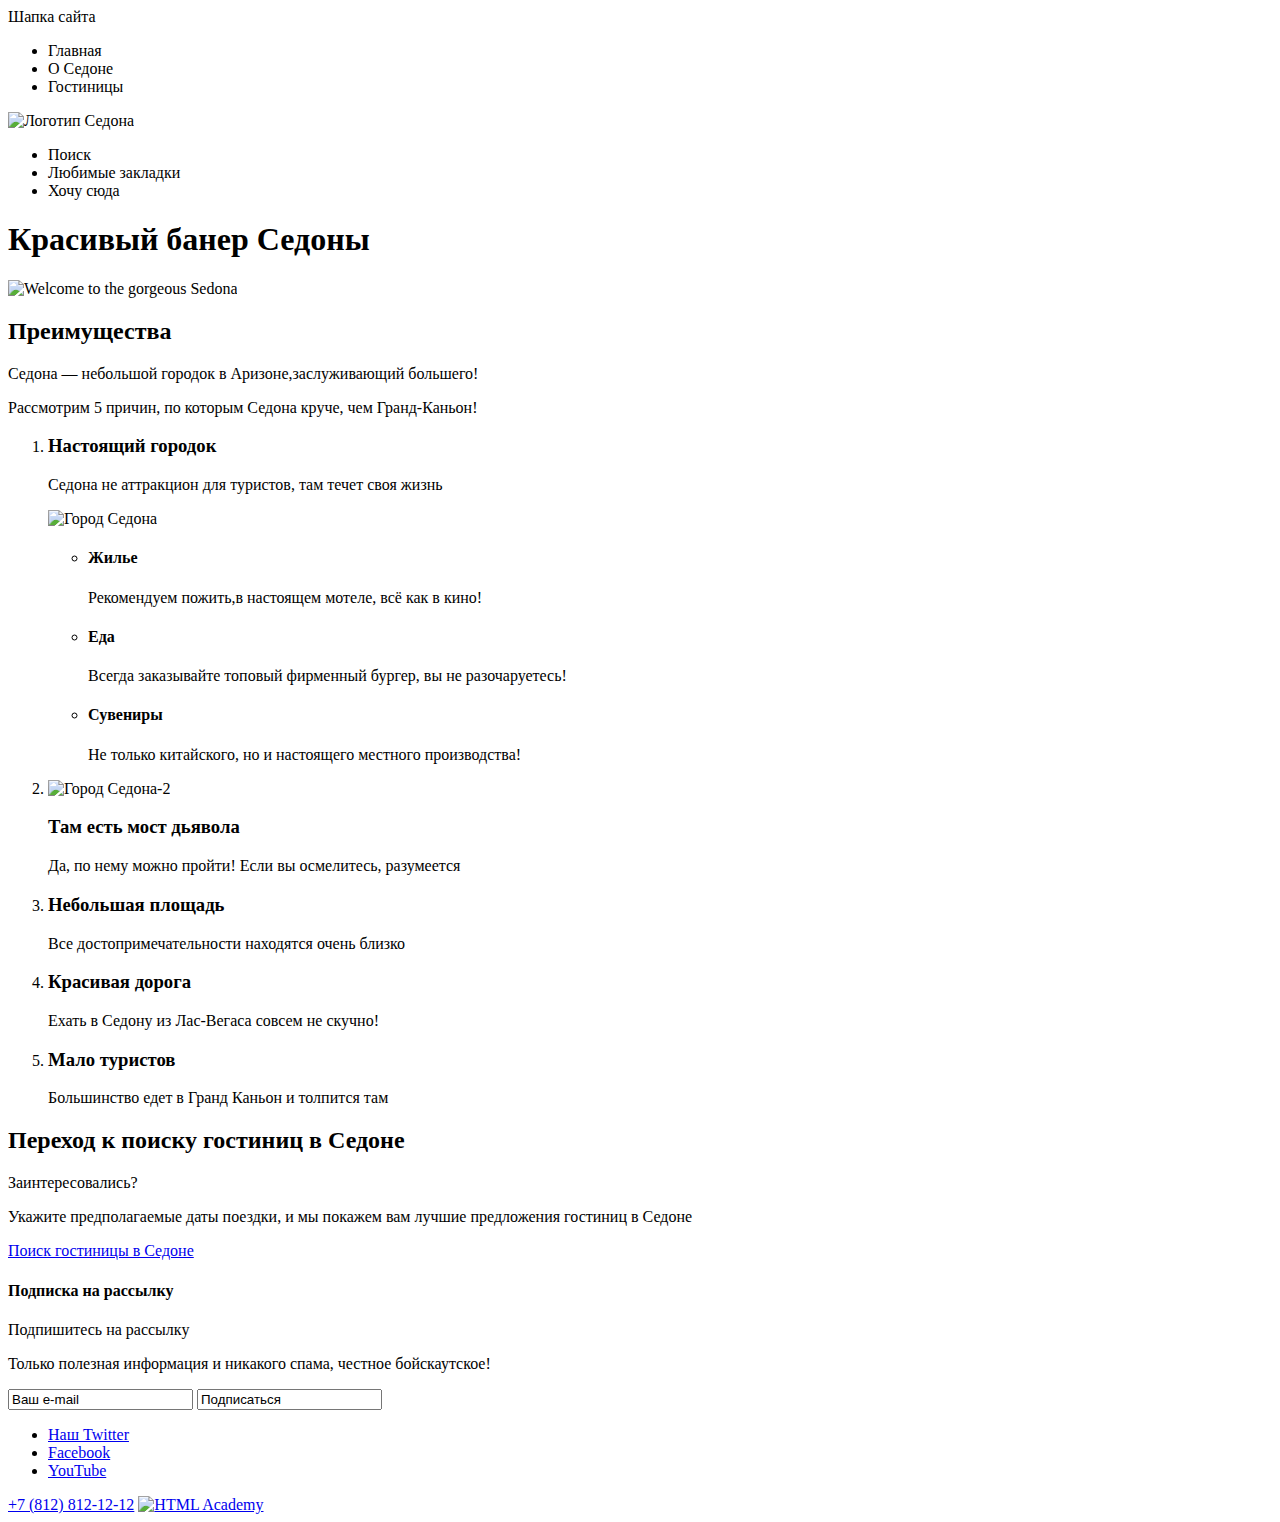
==== commit 119799de: "Исправленные файлы." ====
--- a/index.html
+++ b/index.html
@@ -79,18 +79,21 @@
       </p>
       <a class="interes-link" href="#">Поиск гостиницы в Седоне</a>
     </section>
+
     <section class="mailing-list">
-      <p class="heading-4">Подпишитесь на рассылку</p>
+      <h4 class="visually-hidden">Подписка на рассылку</h4>
+      <p class="mailing-subscription">Подпишитесь на рассылку</p>
       <p class="mailing-list-text">Только полезная информация и никакого спама, честное бойскаутское!</p>
       <form action="#" method="post">
         <label>
           <input class="e-mail-input" type="text" name="e-mail" value="Ваш e-mail">
         </label>
         <label>
-          <input class="submit-button" type="button" value="Подписаться">
+          <input class="submit-button" type="sumbit" value="Подписаться">
         </label>
       </form>
     </section>
+
   </main>
   <footer class="footer-main">
     <ul>
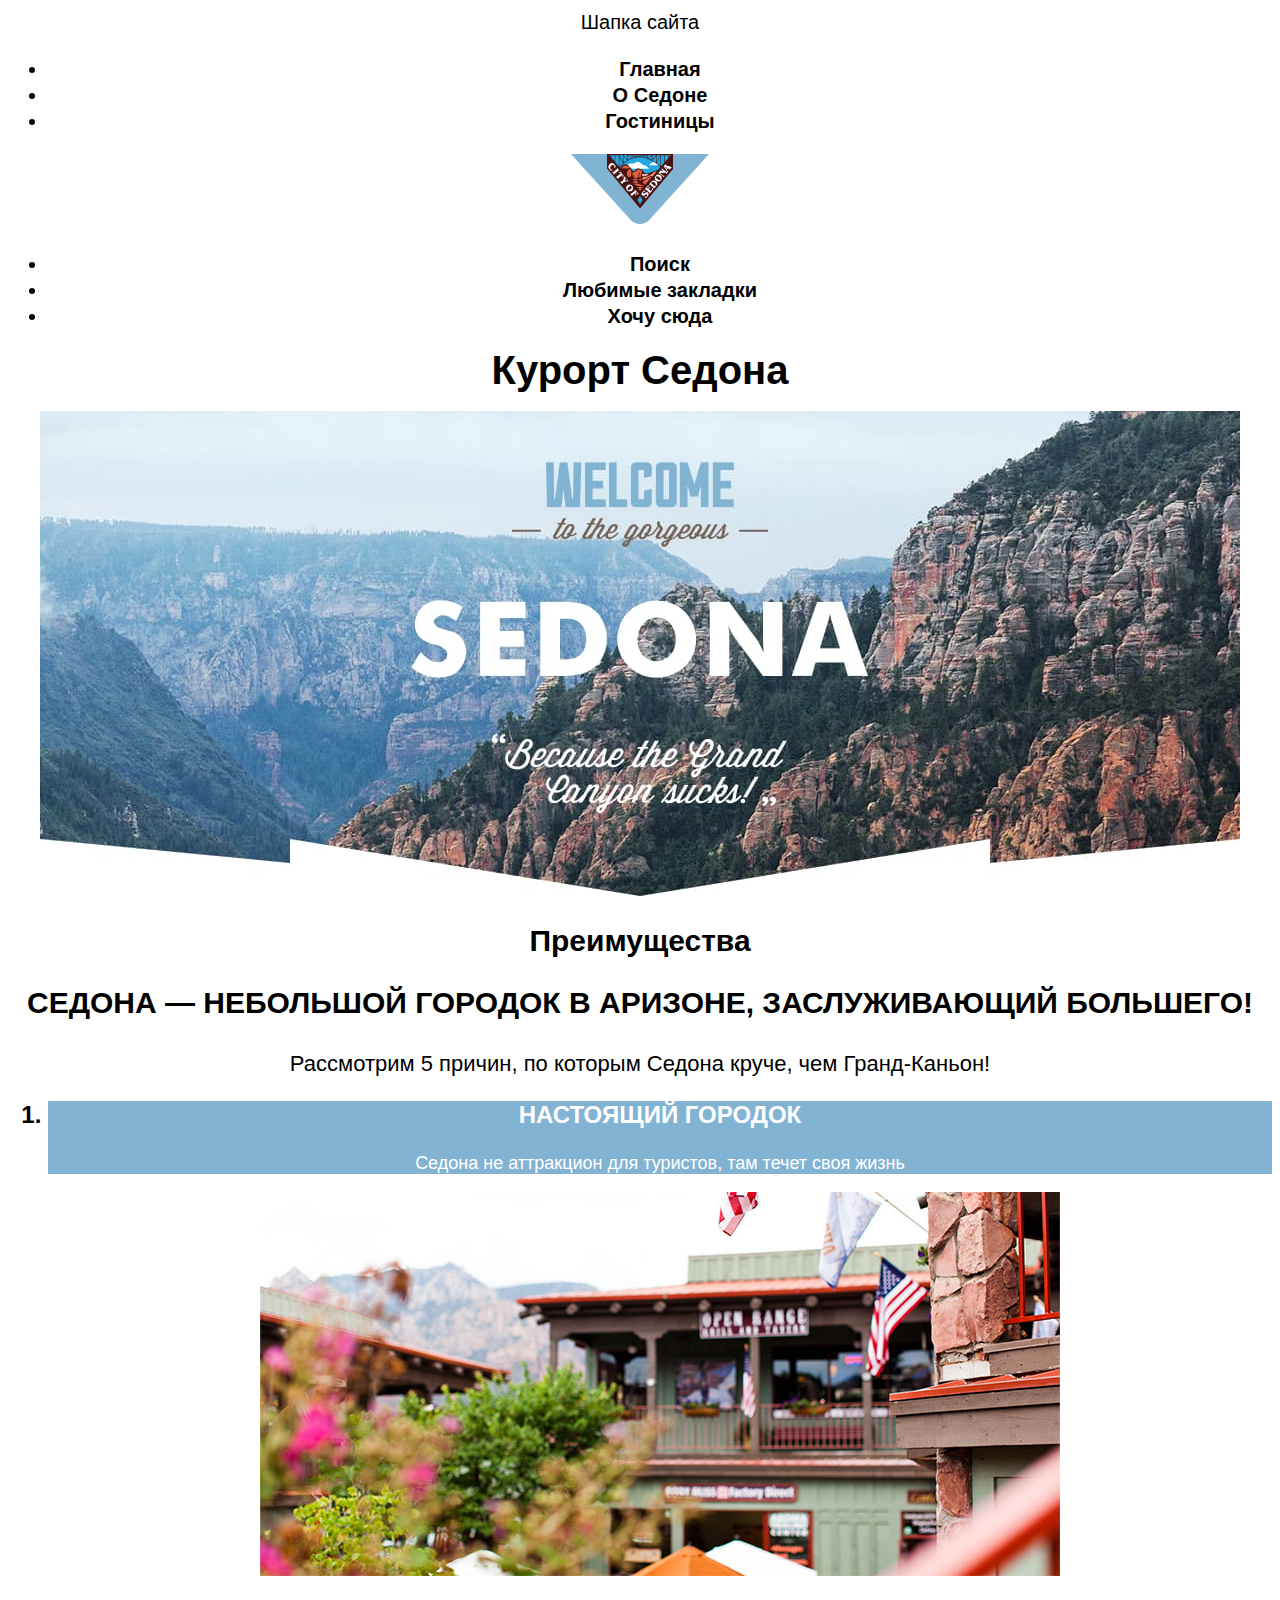
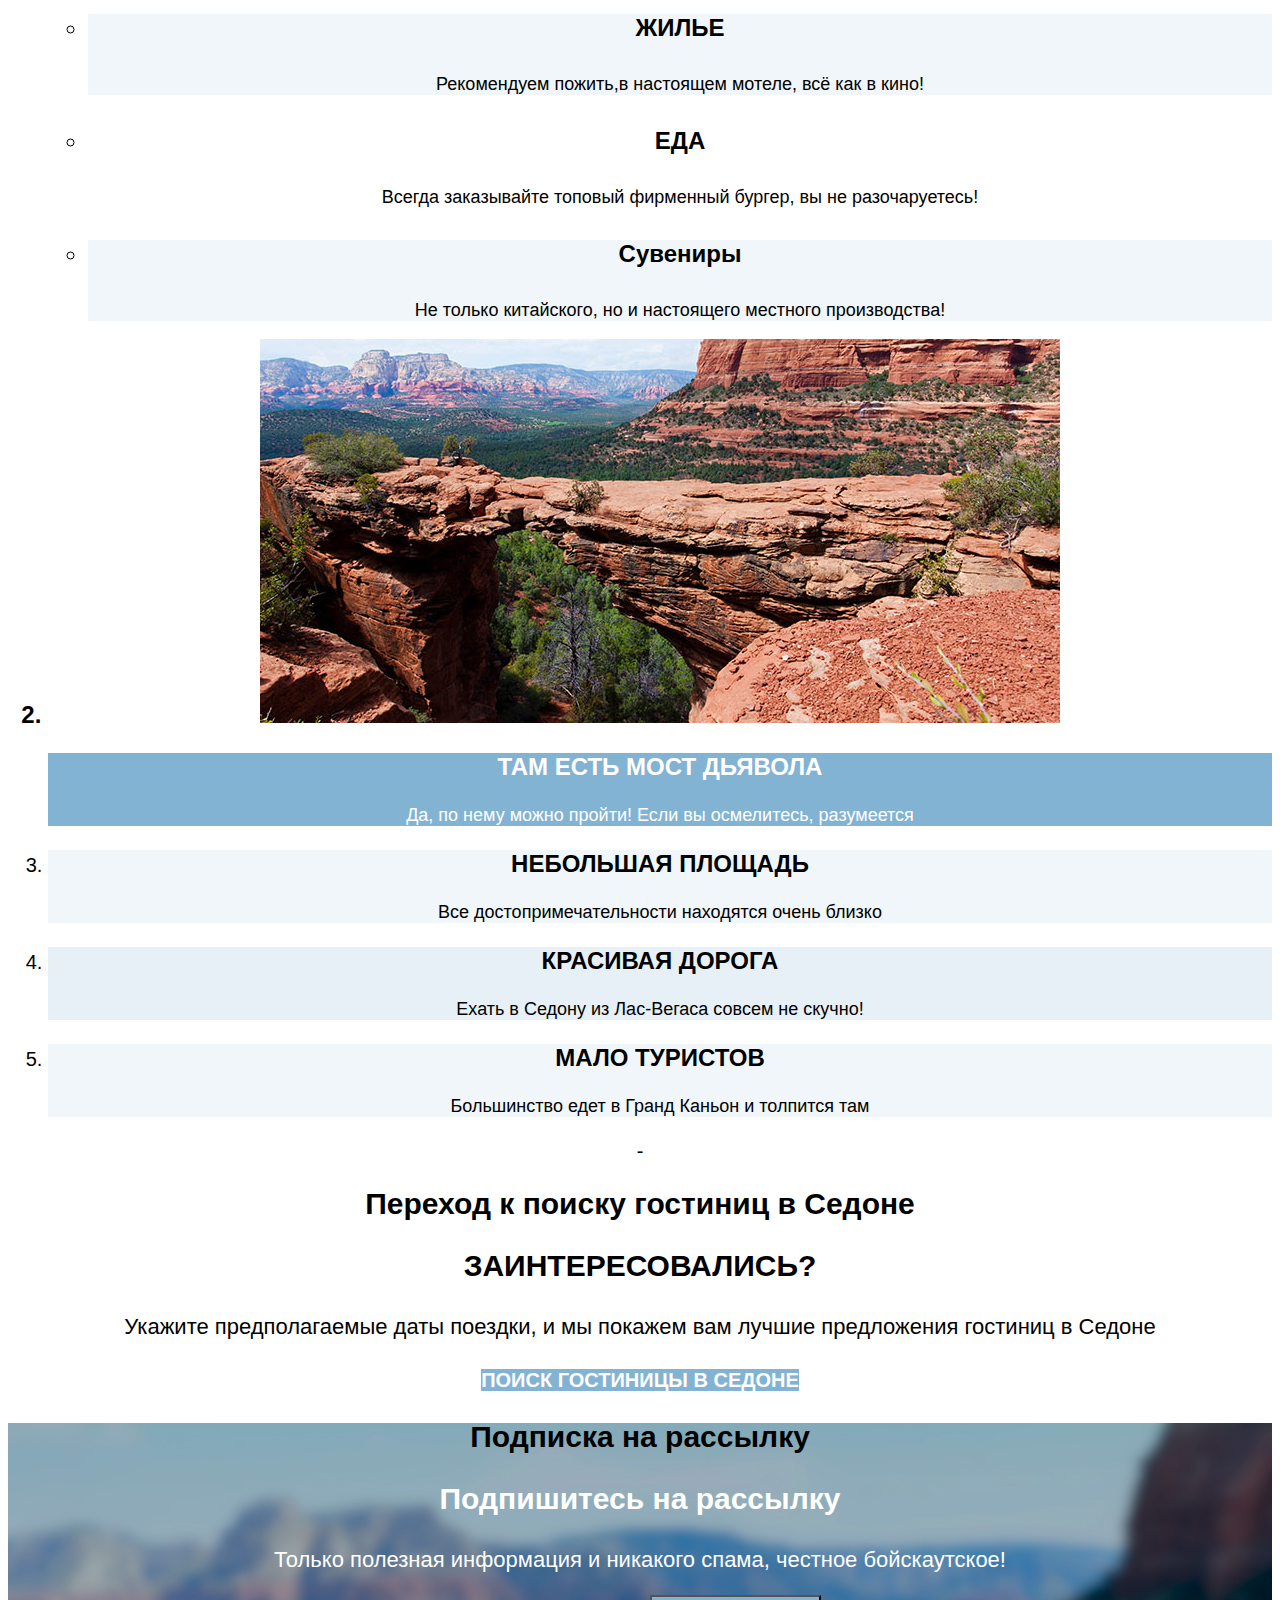
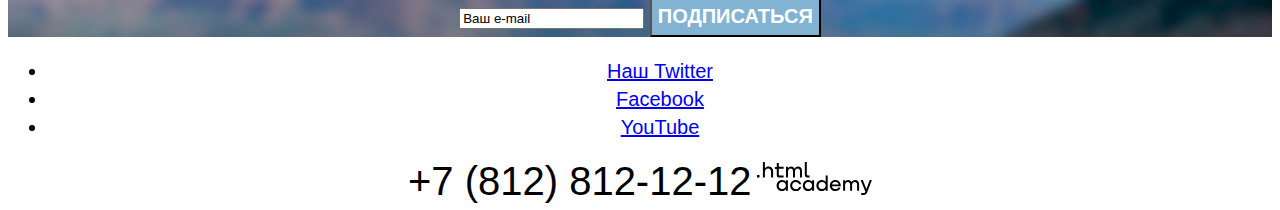
==== commit 0d26e7c1: "3.20,3.21" ====
--- a/index.html
+++ b/index.html
@@ -1,18 +1,21 @@
 <!DOCTYPE html>
 <html lang="ru">
+
 <head>
   <meta charset="utf-8">
+  <link rel="stylesheet" href="styles/styles.css">
   <title>Курорт Седона</title>
 </head>
+
 <body>
   <nav>
-    <header>Шапка сайта</header>
+    <header class="page-header">Шапка сайта</header>
     <ul class="nav">
       <li class="nav-item">Главная</li>
       <li class="nav-item">О Седоне</li>
       <li class="nav-item">Гостиницы</li>
     </ul>
-    <img class="logo-sedona" src="#" width="" height="" alt="Логотип Седона">
+    <img class="logo-sedona" src="img/logo.svg" width="138" height="70" alt="Логотип Седона">
     <ul class="nav-user">
       <li class="nav-item">Поиск</li>
       <li class="nav-item">Любимые закладки</li>
@@ -21,67 +24,70 @@
   </nav>
   <main>
     <section class="main-picture">
-      <h1 class="visually-hidden">Красивый банер Седоны</h1>
-      <img class="pic-mounts" src="#" width="" height="" alt="Welcome to the gorgeous Sedona">
+      <h1 class="visually-hidden">Курорт Седона</h1>
+      <img class="pic-mounts" src="img/main-banner.jpg" width="1200" height="485" alt="Welcome to the gorgeous Sedona">
     </section>
     <section class="advantages">
       <h2 class="visually-hidden">Преимущества</h2>
-      <p class="paragraph-capital">Седона — небольшой городок в Аризоне,заслуживающий большего!</p>
-      <p class="paragraph-advantages">Рассмотрим 5 причин, по которым Седона круче, чем Гранд-Каньон!</p>
+      <p class="interes-head">Седона — небольшой городок в Аризоне, заслуживающий большего!</p>
+      <p class="interes-text">Рассмотрим 5 причин, по которым Седона круче, чем Гранд-Каньон!</p>
       <ol class="advantages-list">
         <li class="advantages-item advantages-item-image">
-          <h3 class="advantages-title">Настоящий городок</h3>
-          <p class="advantages-text">Седона не аттракцион для туристов, там течет своя жизнь</p>
+          <div class="advantage-cube-blue">
+            <h3 class="advantages-title">Настоящий городок</h3>
+            <p class="advantages-text">Седона не аттракцион для туристов, там течет своя жизнь</p>
+          </div>
           <picture class="advantages-picture">
             <!-- Тег picture в дальнейшем понадобится для реализации адаптивности контентного изображения -->
-            <img class="advantages-img" src="" width="" height="" alt="Город Седона">
+            <img class="advantages-img" src="img/sedona-photo-1.jpg" width="800" height="384" alt="Город Седона">
           </picture>
           <ul class="features-list">
-            <li class="features-item">
+            <li class="features-item-blue">
               <h4 class="features-title">Жилье</h4>
               <p class="features-text">Рекомендуем пожить,в настоящем мотеле, всё как в кино!</p>
             </li>
-            <li class="features-item">
-              <h4 class="features-title">Еда</h4>
-              <p class="features-text">Всегда заказывайте топовый фирменный бургер, вы не разочаруетесь!</p>
+            <li class="features-item-white">
+              <h4 class="features-title-white">Еда</h4>
+              <p class="features-text-white">Всегда заказывайте топовый фирменный бургер, вы не разочаруетесь!</p>
             </li>
-            <li class="features-item">
-              <h4 class="advantages-item-white">Сувениры</h4>
+            <li class="features-item-blue">
+              <h4 class="advantages-item-blue">Сувениры</h4>
               <p class="features-text">Не только китайского, но и настоящего местного производства!</p>
             </li>
           </ul>
         </li>
         <li class="advantages-item advantages-item-image">
           <picture class="advantages-picture">
-            <img class="advantages-img" src="" width="" height="" alt="Город Седона-2">
+            <img class="advantages-img" src="img/sedona-photo-2.jpg" width="800" height="384" alt="Город Седона-2">
           </picture>
-          <h3 class="advantages-title">Там есть мост дьявола</h3>
-          <p class="advantages-text">Да, по нему можно пройти! Если вы осмелитесь, разумеется</p>
+          <div class=advantage-cube-blue>
+            <h3 class="advantages-title">Там есть мост дьявола</h3>
+            <p class="advantages-text">Да, по нему можно пройти! Если вы осмелитесь, разумеется</p>
+          </div>
         </li>
-        <li class="advantages-item-white ">
+        <li class="features-item-blue">
           <h3 class="features-title">Небольшая площадь</h3>
           <p class="features-text">Все достопримечательности находятся очень близко</p>
         </li>
-        <li class="advantages-item-gray ">
-          <h3 class="advantages-title">Красивая дорога</h3>
+        <li class="advantages-item-gray">
+          <h3 class="features-title">Красивая дорога</h3>
           <p class="features-text">Ехать в Седону из Лас-Вегаса совсем не скучно!</p>
         </li>
-        <li class=" advantages-item-white">
-          <h3 class="advantages-title">Мало туристов</h3>
+        <li class="features-item-blue">
+          <h3 class="features-title">Мало туристов</h3>
           <p class="features-text">Большинство едет в Гранд Каньон и толпится там</p>
         </li>
-      </ol>
+      </ol>-
     </section>
     <section class="interes">
       <h2 class="visually-hidden">Переход к поиску гостиниц в Седоне</h2>
       <p class="interes-head">Заинтересовались?</p>
       <p class="interes-text">Укажите предполагаемые даты поездки, и мы покажем вам лучшие предложения гостиниц в Седоне
       </p>
-      <a class="interes-link" href="#">Поиск гостиницы в Седоне</a>
+      <a class="button" href="#">Поиск гостиницы в Седоне</a>
     </section>
-
     <section class="mailing-list">
-      <h4 class="visually-hidden">Подписка на рассылку</h4>
+      <h2 class="visually-hidden">Подписка на рассылку</h2>
       <p class="mailing-subscription">Подпишитесь на рассылку</p>
       <p class="mailing-list-text">Только полезная информация и никакого спама, честное бойскаутское!</p>
       <form action="#" method="post">
@@ -89,11 +95,10 @@
           <input class="e-mail-input" type="text" name="e-mail" value="Ваш e-mail">
         </label>
         <label>
-          <input class="submit-button" type="sumbit" value="Подписаться">
+          <input class="submit-button button" type="submit" value="Подписаться">
         </label>
       </form>
     </section>
-
   </main>
   <footer class="footer-main">
     <ul>
@@ -102,6 +107,9 @@
       <li class="footer-item"><a href="#">YouTube</a></li>
     </ul>
     <a class="telephone" href="tel:+78128121212"> +7 (812) 812-12-12</a>
-    <a class="footer-link" href="https://htmlacademy.ru"><img src="" width="" height="" alt="HTML Academy"></a>
+    <a class="footer-link" href="https://htmlacademy.ru"><img src="img/logo-html-academy.svg" width="115" height="33"
+        alt="HTML Academy"></a>
   </footer>
 </body>
+
+</html>
--- a/styles/styles.css
+++ b/styles/styles.css
@@ -0,0 +1,332 @@
+@font-face {
+  font-family: "PT Sans";
+  font-style: normal;
+  font-weight: 400;
+  src: url("fonts/ptsans-400.woff2") format("woff2");
+  font-display: swap;
+}
+
+
+@font-face {
+  font-family: "PT Sans";
+  font-style: normal;
+  font-weight: 700;
+  src: url("fonts/ptsans-700.woff2") format("woff2");
+  font-display: swap;
+}
+
+body {
+  font-family: "PT Sans", sans-serif;
+  font-size: 20px;
+  line-height: 28px;
+  color: #000000;
+  background-color: #ffffff;
+  text-align: center;
+}
+
+.button {
+  font-family: inherit;
+  background-color: #83B3D3;
+  text-decoration: none;
+  text-transform: uppercase;
+  font-size: 20px;
+  font-style: normal;
+  font-weight: 700;
+  line-height: 36px;
+  color: #FFFFFF;
+  text-align: center;
+}
+
+.selection-head {
+  font-size: 30px;
+  font-style: normal;
+  font-weight: 700;
+  line-height: 39px;
+   text-align: left;
+}
+
+.number-selected {
+  font-size: 30px;
+  font-style: normal;
+  font-weight: 700;
+  line-height: 39px;
+  }
+
+.page-header {
+  color: #000000;
+  background-color: #ffffff;
+}
+
+.nav-item {
+  font-family: "PT Sans", sans-serif;
+  font-style: normal;
+  font-weight: 700;
+  font-size: 20px;
+  line-height: 26px;
+  text-align: center;
+  text-decoration: none;
+}
+
+.main-header-title {
+  font-size: 60px;
+  font-style: normal;
+  font-weight: 700;
+  line-height: 78px;
+  text-align: left;
+  color: white;
+}
+
+.breadcrumbs {
+  color: white;
+}
+
+.breadcrumbs-link {
+  color: inherit
+}
+
+.breadcrumbs-link {
+  color: inherit;
+}
+
+.catalog-filter-item {
+  font-size: 18px;
+  font-style: normal;
+  font-weight: 400;
+  line-height: 23px;
+  letter-spacing: 0em;
+  text-align: center;
+  color: white;
+}
+
+.catalog-filter-title {
+  font-size: 20px;
+  font-style: normal;
+  font-weight: 700;
+  line-height: 26px;
+  color: white;
+  text-align: center;
+}
+
+.advantages-item {
+  font-family: "PT Sans", sans-serif;
+  font-style: normal;
+  font-weight: 700;
+  font-size: 24px;
+  line-height: 28px;
+  background-color: white;
+}
+
+.advantages-title {
+  font-family: "PT Sans", sans-serif;
+  font-style: normal;
+  font-weight: 700;
+  font-size: 24px;
+  line-height: 28px;
+  color: white;
+  text-transform: uppercase;
+
+}
+
+.advantages-text {
+  font-family: "PT Sans", sans-serif;
+  font-style: normal;
+  font-weight: 400;
+  font-size: 18px;
+  line-height: 21px;
+  color: white;
+}
+
+.features-title {
+  font-family: "PT Sans", sans-serif;
+  font-style: normal;
+  font-weight: 700;
+  font-size: 24px;
+  line-height: 28px;
+  color: black;
+  text-transform: uppercase;
+}
+
+.features-text {
+  font-family: "PT Sans", sans-serif;
+  font-style: normal;
+  font-weight: 400;
+  font-size: 18px;
+  line-height: 21px;
+  color: black;
+}
+
+.advantages-item-white {
+  font-family: "PT Sans", sans-serif;
+  font-style: normal;
+  font-weight: 700;
+  font-size: 24px;
+  line-height: 28px;
+  background-color: white;
+  color: black;
+  text-transform: uppercase;
+}
+
+.interes {
+  font-family: inherit;
+  text-align: center;
+  background-color: #ffffff;
+}
+
+.interes-head {
+  font-size: 30px;
+  font-style: normal;
+  font-weight: 700;
+  line-height: 36px;
+  text-transform: uppercase;
+}
+
+
+.interes-text {
+  font-size: 22px;
+  font-style: normal;
+  font-weight: 400;
+  line-height: 26px;
+}
+
+.mailing-list {
+  background-image: url("../img/background-mail.jpg");
+  background-size: 100% auto;
+  background-repeat: no-repeat;
+  background-color: white;
+  color: black;
+}
+
+.filter-background {
+  background-image: url("../img/hotels-Sedona.jpg");
+  background-size: 100% auto;
+  background-repeat: no-repeat;
+  background-color: white;
+  color: black;
+}
+
+.submit-button {
+  background-color: #83B3D3;
+  text-align: center;
+}
+.button-light {
+    background-color: white;
+  color: black;
+}
+
+.product-card-link {
+font-size: 24px;
+font-style: normal;
+font-weight: 700;
+line-height: 31px;
+text-align: center;
+text-decoration: none; 
+color:black
+}
+
+.product-type {
+font-size: 18px;
+font-style: normal;
+font-weight: 400;
+line-height: 23px;
+}
+
+.product-rating {
+  font-size: 16px;
+  font-style: normal;
+  font-weight: 400;
+  line-height: 21px;
+ }
+.features-text {
+  font-family: "PT Sans", sans-serif;
+  font-style: normal;
+  font-weight: 400;
+  font-size: 18px;
+  line-height: 21px;
+  color: black;
+
+}
+
+.features-item-blue {
+  background-color: #83B3D31F;
+
+}
+
+.features-title-white {
+  font-family: "PT Sans", sans-serif;
+  font-style: normal;
+  font-weight: 700;
+  font-size: 24px;
+  line-height: 28px;
+  background-color: white;
+  color: black;
+  text-transform: uppercase;
+}
+
+.features-text-white {
+  font-family: "PT Sans", sans-serif;
+  font-style: normal;
+  font-weight: 400;
+  font-size: 18px;
+  line-height: 21px;
+  color: black;
+  background-color: white;
+}
+
+.advantage-cube-blue {
+  background-color: #83B3D3;
+}
+
+.features-item-white {
+  background-color: white;
+}
+
+.advantages-item-gray {
+  background-color: #83B3D333;
+}
+
+.mailing-subscription {
+  font-family: inherit;
+  font-size: 30px;
+  font-style: normal;
+  font-weight: 700;
+  line-height: 36px;
+  color: white;
+
+}
+
+.mailing-list-text {
+  font-family: inherit;
+  font-size: 22px;
+  font-style: normal;
+  font-weight: 400;
+  line-height: 26px;
+  color: white;
+}
+
+.telephone {
+  font-family: inherit;
+  font-size: 40px;
+  font-style: normal;
+  font-weight: 400;
+  line-height: 40px;
+  color: black;
+  text-decoration: none;
+}
+
+.pagination {
+  background-color:white;
+  }
+
+.pagination-link {
+  color: white;
+  background-color: #83B3D3;
+  text-decoration: none;
+  line-height: 16px;
+  font-weight: 700;
+}
+
+.pagination-current {
+  color: black;
+  background-color: #FFFFFF;
+}
+
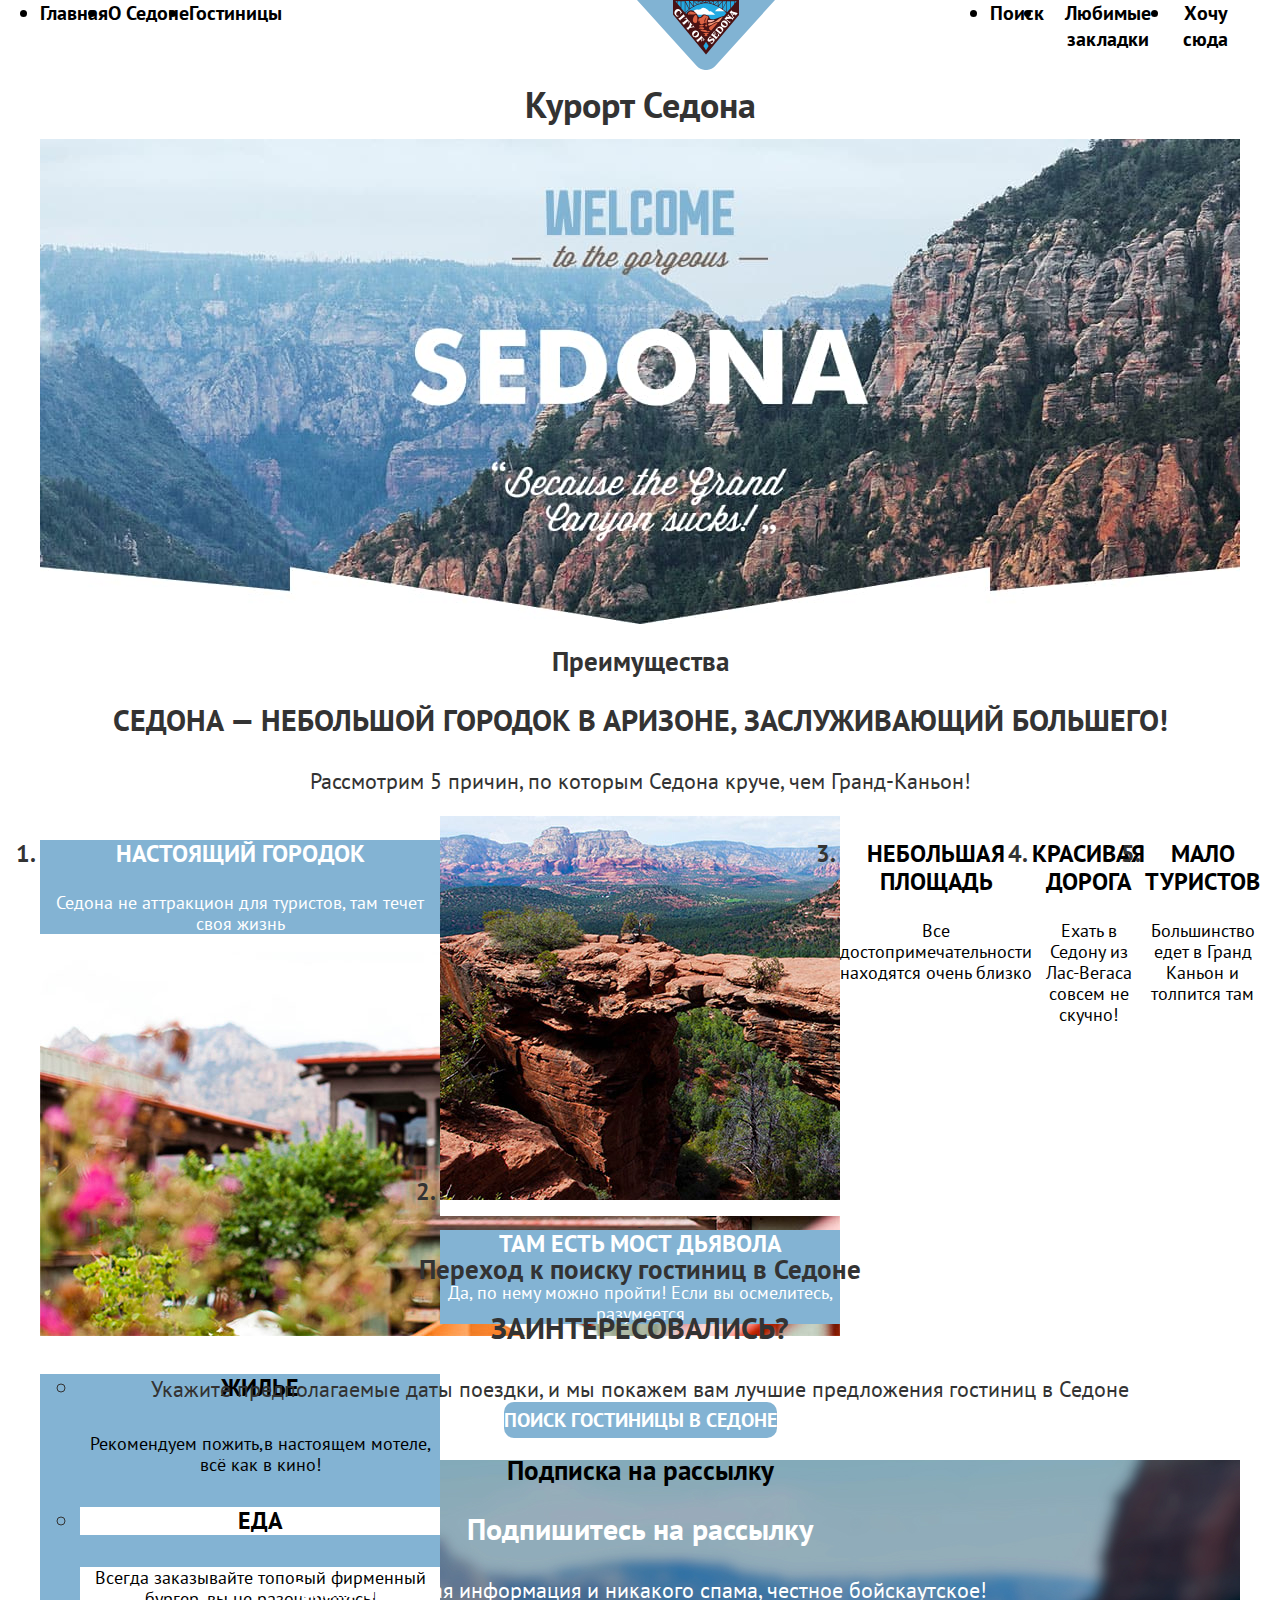
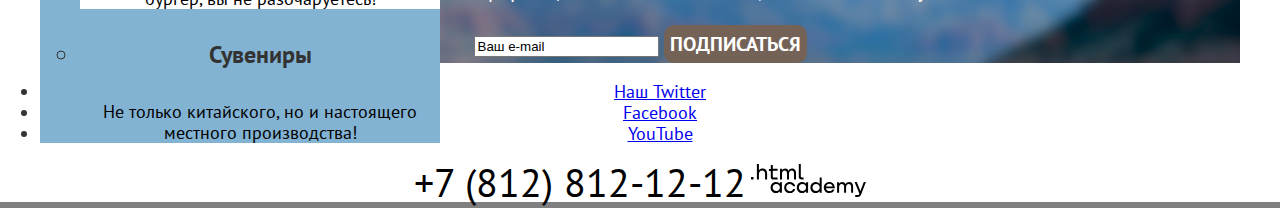
==== commit 6f79fc67: "17.11" ====
--- a/index.html
+++ b/index.html
@@ -8,21 +8,22 @@
 </head>
 
 <body>
-  <nav>
-    <header class="page-header">Шапка сайта</header>
+  <header class="page-header">
+  <nav class="navigation">
     <ul class="nav">
       <li class="nav-item">Главная</li>
       <li class="nav-item">О Седоне</li>
       <li class="nav-item">Гостиницы</li>
     </ul>
     <img class="logo-sedona" src="img/logo.svg" width="138" height="70" alt="Логотип Седона">
-    <ul class="nav-user">
+    <ul class="nav nav-user">
       <li class="nav-item">Поиск</li>
       <li class="nav-item">Любимые закладки</li>
       <li class="nav-item">Хочу сюда</li>
     </ul>
   </nav>
-  <main>
+</header>
+  <main class="main-container">
     <section class="main-picture">
       <h1 class="visually-hidden">Курорт Седона</h1>
       <img class="pic-mounts" src="img/main-banner.jpg" width="1200" height="485" alt="Welcome to the gorgeous Sedona">
@@ -42,21 +43,21 @@
             <img class="advantages-img" src="img/sedona-photo-1.jpg" width="800" height="384" alt="Город Седона">
           </picture>
           <ul class="features-list">
-            <li class="features-item-blue">
+            <li class="features-item">
               <h4 class="features-title">Жилье</h4>
               <p class="features-text">Рекомендуем пожить,в настоящем мотеле, всё как в кино!</p>
             </li>
-            <li class="features-item-white">
+            <li class="features-item">
               <h4 class="features-title-white">Еда</h4>
               <p class="features-text-white">Всегда заказывайте топовый фирменный бургер, вы не разочаруетесь!</p>
             </li>
-            <li class="features-item-blue">
-              <h4 class="advantages-item-blue">Сувениры</h4>
+            <li class="features-item">
+              <h4 class="">Сувениры</h4>
               <p class="features-text">Не только китайского, но и настоящего местного производства!</p>
             </li>
           </ul>
         </li>
-        <li class="advantages-item advantages-item-image">
+        <li class="advantages-item">
           <picture class="advantages-picture">
             <img class="advantages-img" src="img/sedona-photo-2.jpg" width="800" height="384" alt="Город Седона-2">
           </picture>
@@ -65,15 +66,15 @@
             <p class="advantages-text">Да, по нему можно пройти! Если вы осмелитесь, разумеется</p>
           </div>
         </li>
-        <li class="features-item-blue">
+        <li class="advantages-item">
           <h3 class="features-title">Небольшая площадь</h3>
           <p class="features-text">Все достопримечательности находятся очень близко</p>
         </li>
-        <li class="advantages-item-gray">
+        <li class="advantages-item">
           <h3 class="features-title">Красивая дорога</h3>
           <p class="features-text">Ехать в Седону из Лас-Вегаса совсем не скучно!</p>
         </li>
-        <li class="features-item-blue">
+        <li class="advantages-item">
           <h3 class="features-title">Мало туристов</h3>
           <p class="features-text">Большинство едет в Гранд Каньон и толпится там</p>
         </li>
@@ -83,8 +84,7 @@
       <h2 class="visually-hidden">Переход к поиску гостиниц в Седоне</h2>
       <p class="interes-head">Заинтересовались?</p>
       <p class="interes-text">Укажите предполагаемые даты поездки, и мы покажем вам лучшие предложения гостиниц в Седоне
-      </p>
-      <a class="button" href="#">Поиск гостиницы в Седоне</a>
+        <a class="button" href="#">Поиск гостиницы в Седоне</a>
     </section>
     <section class="mailing-list">
       <h2 class="visually-hidden">Подписка на рассылку</h2>
--- a/styles/styles.css
+++ b/styles/styles.css
@@ -2,7 +2,7 @@
   font-family: "PT Sans";
   font-style: normal;
   font-weight: 400;
-  src: url("fonts/ptsans-400.woff2") format("woff2");
+  src: url("../fonts/ptsans-400.woff2") format("woff2");
   font-display: swap;
 }
 
@@ -11,55 +11,80 @@
   font-family: "PT Sans";
   font-style: normal;
   font-weight: 700;
-  src: url("fonts/ptsans-700.woff2") format("woff2");
+  src: url("../fonts/ptsans-700.woff2") format("woff2");
   font-display: swap;
+}
+
+html {
+  height: 100%;
+  background: #808080;
 }
 
 body {
   font-family: "PT Sans", sans-serif;
+  font-size: 18px;
+  font-weight: 400;
+  line-height: 21px;
+  color: #333333;
+  background-color: #ffffff;
+  text-align: center;
+  margin: 0;
+  display: flex;
+  flex-direction: column;
+}
+
+.button {
+  display: inline-block;
+  font-family: inherit;
+  background-color: #83B3D3;
+  text-decoration: none;
+  text-transform: uppercase;
   font-size: 20px;
-  line-height: 28px;
-  color: #000000;
-  background-color: #ffffff;
-  text-align: center;
-}
-
-.button {
-  font-family: inherit;
-  background-color: #83B3D3;
-  text-decoration: none;
-  text-transform: uppercase;
-  font-size: 20px;
-  font-style: normal;
   font-weight: 700;
   line-height: 36px;
-  color: #FFFFFF;
-  text-align: center;
+  color: #ffffff;
+  text-align: center;
+  border-radius: 10px;
+  border: none;
+
+}
+
+.selection-message {
+  font-size: 30px;
+  font-weight: 700;
+  line-height: 39px;
 }
 
 .selection-head {
-  font-size: 30px;
-  font-style: normal;
-  font-weight: 700;
-  line-height: 39px;
-   text-align: left;
-}
-
-.number-selected {
-  font-size: 30px;
-  font-style: normal;
-  font-weight: 700;
-  line-height: 39px;
-  }
+  text-align: left;
+}
+
 
 .page-header {
   color: #000000;
   background-color: #ffffff;
 }
 
+.navigation {
+  display: flex;
+  width: 1200px;
+  margin: 0 auto;
+}
+
+.nav {
+  display: flex;
+  width: 490px;
+  margin: 0;
+  padding: 0;
+}
+
+.nav-user {
+  display: flex;
+  width: 250px;
+  margin-left: auto;
+}
+
 .nav-item {
-  font-family: "PT Sans", sans-serif;
-  font-style: normal;
   font-weight: 700;
   font-size: 20px;
   line-height: 26px;
@@ -67,25 +92,32 @@
   text-decoration: none;
 }
 
+.logo-sedona {
+  display: block;
+  margin: 0 auto;
+}
+
+.main-container {
+  width: 1200px;
+  margin: 0 auto;
+}
+
 .main-header-title {
   font-size: 60px;
   font-style: normal;
   font-weight: 700;
   line-height: 78px;
   text-align: left;
-  color: white;
+  color: #ffffff;
 }
 
 .breadcrumbs {
-  color: white;
+  color: #ffffff;
 }
 
 .breadcrumbs-link {
-  color: inherit
-}
-
-.breadcrumbs-link {
-  color: inherit;
+  font-size: 16px;
+  text-decoration: none;
 }
 
 .catalog-filter-item {
@@ -95,7 +127,7 @@
   line-height: 23px;
   letter-spacing: 0em;
   text-align: center;
-  color: white;
+  color:#ffffff;
 }
 
 .catalog-filter-title {
@@ -103,66 +135,68 @@
   font-style: normal;
   font-weight: 700;
   line-height: 26px;
+  }
+
+.advantages-list {
+  display: flex;
+  justify-content: space-between;
+  margin: 0;
+  padding: 0;
+  
+
+}
+
+.advantages-item {
+  font-weight: 700;
+  font-size: 24px;
+  line-height: 28px;
+  background-color: #ffffff;
+  width: 400px;
+  height: 400px;
+}
+
+.advantages-title {
+  font-weight: 700;
+  font-size: 24px;
+  line-height: 28px;
   color: white;
-  text-align: center;
-}
-
-.advantages-item {
-  font-family: "PT Sans", sans-serif;
-  font-style: normal;
-  font-weight: 700;
-  font-size: 24px;
-  line-height: 28px;
-  background-color: white;
-}
-
-.advantages-title {
-  font-family: "PT Sans", sans-serif;
-  font-style: normal;
-  font-weight: 700;
-  font-size: 24px;
-  line-height: 28px;
-  color: white;
-  text-transform: uppercase;
-
-}
+  text-transform: uppercase;
+}
+
 
 .advantages-text {
-  font-family: "PT Sans", sans-serif;
-  font-style: normal;
-  font-weight: 400;
-  font-size: 18px;
-  line-height: 21px;
-  color: white;
+  font-weight: 400;
+  font-size: 18px;
+  line-height: 21px;
+  color: #ffffff;
+}
+
+.advantages-img {
+  width: 800px;
 }
 
 .features-title {
-  font-family: "PT Sans", sans-serif;
-  font-style: normal;
-  font-weight: 700;
-  font-size: 24px;
-  line-height: 28px;
-  color: black;
+    font-weight: 700;
+  font-size: 24px;
+  line-height: 28px;
+  color: #000000;
   text-transform: uppercase;
 }
 
 .features-text {
-  font-family: "PT Sans", sans-serif;
-  font-style: normal;
-  font-weight: 400;
-  font-size: 18px;
-  line-height: 21px;
-  color: black;
+   font-weight: 400;
+  font-size: 18px;
+  line-height: 21px;
+  color: rgb(7, 0, 0);
 }
 
 .advantages-item-white {
-  font-family: "PT Sans", sans-serif;
-  font-style: normal;
-  font-weight: 700;
-  font-size: 24px;
-  line-height: 28px;
-  background-color: white;
-  color: black;
+ 
+  font-weight: 700;
+  font-size: 24px;
+  line-height: 28px;
+  background-color: #ffffff;
+  color: #000000;
   text-transform: uppercase;
 }
 
@@ -179,7 +213,9 @@
   line-height: 36px;
   text-transform: uppercase;
 }
-
+.features-list{
+  background:#83B3D3;
+}
 
 .interes-text {
   font-size: 22px;
@@ -192,42 +228,45 @@
   background-image: url("../img/background-mail.jpg");
   background-size: 100% auto;
   background-repeat: no-repeat;
-  background-color: white;
-  color: black;
+  background-color: #83B3D3;
+  ;
+  color: #000000;
 }
 
 .filter-background {
   background-image: url("../img/hotels-Sedona.jpg");
   background-size: 100% auto;
   background-repeat: no-repeat;
-  background-color: white;
-  color: black;
+  background-color:#ffffff;
+  color:#000000;
 }
 
 .submit-button {
-  background-color: #83B3D3;
-  text-align: center;
-}
+  background-color: #756257;
+  text-align: center;
+  color:#ffffff;
+}
+
 .button-light {
-    background-color: white;
-  color: black;
+  background-color:#ffffff;
+  color: #000000;
 }
 
 .product-card-link {
-font-size: 24px;
-font-style: normal;
-font-weight: 700;
-line-height: 31px;
-text-align: center;
-text-decoration: none; 
-color:black
+  font-size: 24px;
+  font-style: normal;
+  font-weight: 700;
+  line-height: 31px;
+  text-align: center;
+  text-decoration: none;
+  color: #000000;
 }
 
 .product-type {
-font-size: 18px;
-font-style: normal;
-font-weight: 400;
-line-height: 23px;
+  font-size: 18px;
+  font-style: normal;
+  font-weight: 400;
+  line-height: 23px;
 }
 
 .product-rating {
@@ -235,7 +274,9 @@
   font-style: normal;
   font-weight: 400;
   line-height: 21px;
- }
+  text-transform: uppercase;
+}
+
 .features-text {
   font-family: "PT Sans", sans-serif;
   font-style: normal;
@@ -276,10 +317,6 @@
   background-color: #83B3D3;
 }
 
-.features-item-white {
-  background-color: white;
-}
-
 .advantages-item-gray {
   background-color: #83B3D333;
 }
@@ -314,8 +351,8 @@
 }
 
 .pagination {
-  background-color:white;
-  }
+  background-color: white;
+}
 
 .pagination-link {
   color: white;
@@ -327,6 +364,10 @@
 
 .pagination-current {
   color: black;
-  background-color: #FFFFFF;
-}
-
+  background-color: #ffffff;
+}
+
+
+.main-inner {
+  flex-grow: 1;
+}
